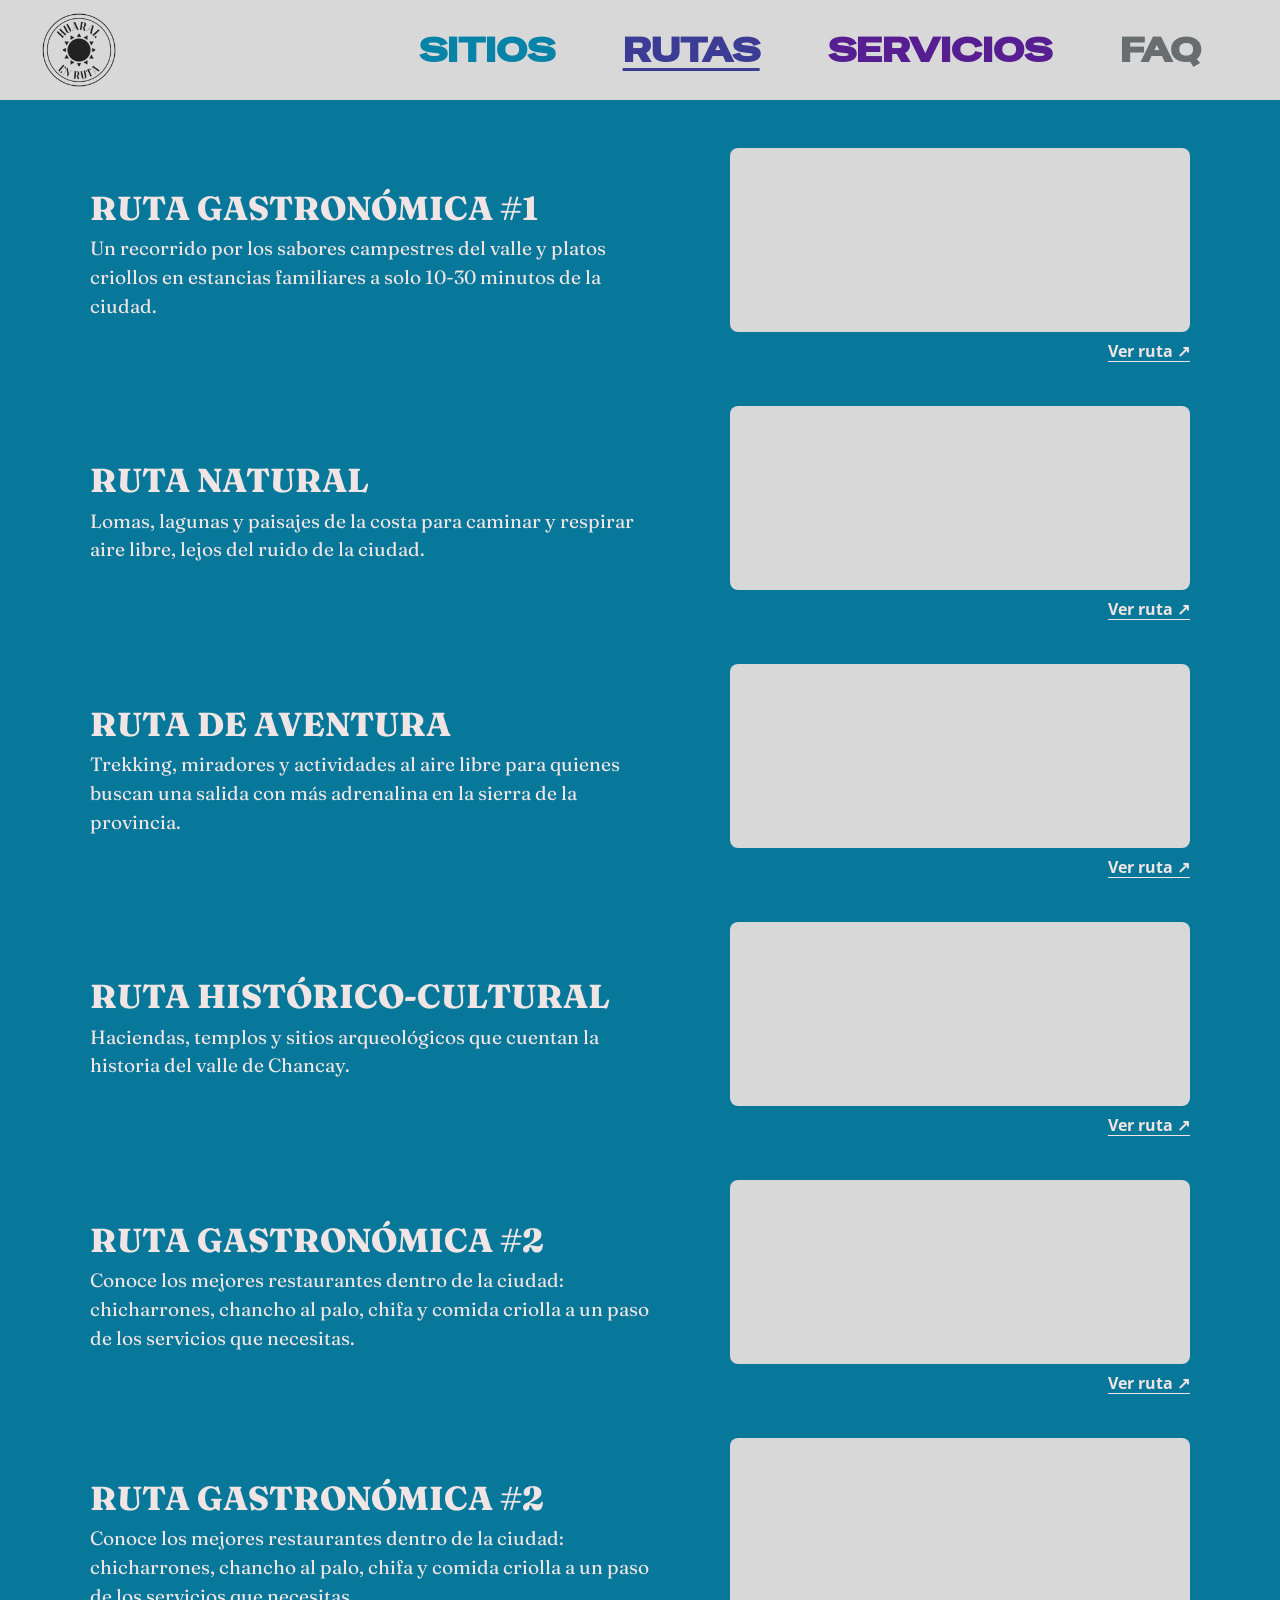
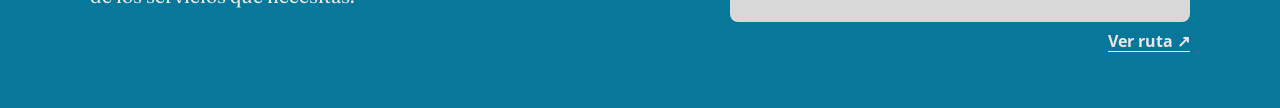
==== rutas.html @ da9bd29d "first commit" ====
<!doctype html>
<html lang="es">
<head>
  <meta charset="utf-8">
  <meta name="viewport" content="width=device-width, initial-scale=1">
  <meta name="description" content="Rutas turísticas en Huaral: gastronómica, natural, histórico-cultural y más, con mapas para recorrerlas.">
  <title>Rutas — Ruta Huaral</title>
  <link rel="stylesheet" href="styles.css">
  <link rel="preconnect" href="https://fonts.googleapis.com">
  <link rel="preconnect" href="https://fonts.gstatic.com" crossorigin>
  <link href="https://fonts.googleapis.com/css2?family=Fraunces:ital,opsz,wght@0,9..144,100..900;1,9..144,100..900&family=Open+Sans:wdth,wght@75..100,300..800&family=Special+Gothic+Expanded+One&display=swap" rel="stylesheet">
</head>
<body>
  <header class="site-header">
    <a class="brand" href="index.html" aria-label="Ruta Huaral, inicio">
      <img src="assets/logo-ruta-huaral.png" alt="Logo Ruta Huaral">
    </a>
    <nav class="main-nav" aria-label="Navegación principal">
      <a class="nav-sites" href="sitios.html">SITIOS</a>
      <a class="nav-routes" href="rutas.html" aria-current="page">RUTAS</a>
      <a class="nav-services" href="servicios.html">SERVICIOS</a>
      <a class="nav-faq" href="faq.html">FAQ</a>
    </nav>
    <button class="menu-toggle" aria-label="Abrir menú" aria-expanded="false" aria-controls="navigation">
      <span></span><span></span><span></span>
    </button>
  </header>

  <main class="routes-page">
    <h1 class="visually-hidden">Rutas turísticas de Huaral</h1>

    <!-- Cada <article> es una ruta: descripción a la izquierda y mapa a la derecha.
         IMPORTANTE: por ahora todas usan el mismo mapa. Cuando tengas un mapa propio
         para cada ruta, cambia el "mid=..." en el src del iframe y en el enlace "Ver ruta". -->

    <article class="route">
      <div class="route-text">
        <h2>RUTA GASTRONÓMICA #1</h2>
        <p>Un recorrido por los sabores campestres del valle y platos criollos en estancias familiares a solo 10-30 minutos de la ciudad.</p>
      </div>
      <div class="route-map">
        <iframe src="https://www.google.com/maps/d/u/0/embed?mid=1Fn6Ccrc8TDF1T9dse6u0wM9jaYeYWBY&amp;ehbc=2E312F"
          title="Mapa de la ruta gastronómica"
          loading="lazy"
          referrerpolicy="no-referrer-when-downgrade"
          allowfullscreen>
		</iframe>
        <a class="route-link" href="https://www.google.com/maps/d/viewer?mid=1Fn6Ccrc8TDF1T9dse6u0wM9jaYeYWBY" target="_blank" rel="noopener" aria-label="Abrir el mapa de RUTA GASTRONÓMICA en Google Maps (se abre en una pestaña nueva)">Ver ruta ↗</a>
      </div>
    </article>

    <article class="route">
      <div class="route-text">
        <h2>RUTA NATURAL</h2>
        <p>Lomas, lagunas y paisajes de la costa para caminar y respirar aire libre, lejos del ruido de la ciudad.</p>
      </div>
      <div class="route-map">
        <iframe
          src="https://www.google.com/maps/d/u/0/embed?mid=1Fn6Ccrc8TDF1T9dse6u0wM9jaYeYWBY&amp;ehbc=2E312F"
          title="Mapa de la ruta natural"
          loading="lazy"
          referrerpolicy="no-referrer-when-downgrade"
          allowfullscreen></iframe>
        <a class="route-link" href="https://www.google.com/maps/d/viewer?mid=1Fn6Ccrc8TDF1T9dse6u0wM9jaYeYWBY" target="_blank" rel="noopener" aria-label="Abrir el mapa de RUTA NATURAL en Google Maps (se abre en una pestaña nueva)">Ver ruta ↗</a>
      </div>
    </article>

    <article class="route">
      <div class="route-text">
        <h2>RUTA DE AVENTURA</h2>
        <p>Trekking, miradores y actividades al aire libre para quienes buscan una salida con más adrenalina en la sierra de la provincia.</p>
      </div>
      <div class="route-map">
        <iframe
          src="https://www.google.com/maps/d/u/0/embed?mid=1Fn6Ccrc8TDF1T9dse6u0wM9jaYeYWBY&amp;ehbc=2E312F"
          title="Mapa de la ruta de aventura"
          loading="lazy"
          referrerpolicy="no-referrer-when-downgrade"
          allowfullscreen></iframe>
        <a class="route-link" href="https://www.google.com/maps/d/viewer?mid=1Fn6Ccrc8TDF1T9dse6u0wM9jaYeYWBY" target="_blank" rel="noopener" aria-label="Abrir el mapa de RUTA DE AVENTURA en Google Maps (se abre en una pestaña nueva)">Ver ruta ↗</a>
      </div>
    </article>
	
	<article class="route">
      <div class="route-text">
        <h2>RUTA HISTÓRICO-CULTURAL</h2>
        <p>Haciendas, templos y sitios arqueológicos que cuentan la historia del valle de Chancay.</p>
      </div>
      <div class="route-map">
        <iframe
          src="https://www.google.com/maps/d/u/0/embed?mid=1Fn6Ccrc8TDF1T9dse6u0wM9jaYeYWBY&amp;ehbc=2E312F"
          title="Mapa de la ruta histórico-cultural"
          loading="lazy"
          referrerpolicy="no-referrer-when-downgrade"
          allowfullscreen></iframe>
        <a class="route-link" href="https://www.google.com/maps/d/viewer?mid=1Fn6Ccrc8TDF1T9dse6u0wM9jaYeYWBY" target="_blank" rel="noopener" aria-label="Abrir el mapa de RUTA HISTÓRICO-CULTURAL en Google Maps (se abre en una pestaña nueva)">Ver ruta ↗</a>
      </div>
    </article>
	
	<article class="route">
      <div class="route-text">
        <h2>RUTA GASTRONÓMICA #2</h2>
        <p>Conoce los mejores restaurantes dentro de la ciudad: chicharrones, chancho al palo, chifa y comida criolla a un paso de los servicios que necesitas.</p>
      </div>
      <div class="route-map">
        <iframe
          src="https://www.google.com/maps/d/u/0/embed?mid=1Fn6Ccrc8TDF1T9dse6u0wM9jaYeYWBY&amp;ehbc=2E312F"
          title="Mapa de la ruta gastronómica"
          loading="lazy"
          referrerpolicy="no-referrer-when-downgrade"
          allowfullscreen></iframe>
        <a class="route-link" href="https://www.google.com/maps/d/viewer?mid=1Fn6Ccrc8TDF1T9dse6u0wM9jaYeYWBY" target="_blank" rel="noopener" aria-label="Abrir el mapa de RUTA GASTRONÓMICA en Google Maps (se abre en una pestaña nueva)">Ver ruta ↗</a>
      </div>
    </article>
	
	<article class="route">
      <div class="route-text">
        <h2>RUTA GASTRONÓMICA #2</h2>
        <p>Conoce los mejores restaurantes dentro de la ciudad: chicharrones, chancho al palo, chifa y comida criolla a un paso de los servicios que necesitas.</p>
      </div>
      <div class="route-map">
        <iframe
          src="https://www.google.com/maps/d/u/0/embed?mid=1pjRcim1ooJuIt3tL_YDykotRq_PMRCI&ehbc=2E312F"
          title="Mapa de la ruta gastronómica"
          loading="lazy"
          referrerpolicy="no-referrer-when-downgrade"
          allowfullscreen></iframe>
        <a class="route-link" href="https://www.google.com/maps/d/u/0/edit?mid=1pjRcim1ooJuIt3tL_YDykotRq_PMRCI" target="_blank" rel="noopener" aria-label="Abrir el mapa de RUTA GASTRONÓMICA en Google Maps (se abre en una pestaña nueva)">Ver ruta ↗</a>
      </div>
    </article>
	
	
  </main>

  <script src="script.js"></script>
</body>
</html>
---- styles.css ----
/* Ruta Huaral — estilos basados en el mockup proporcionado */
:root {
  --header-bg: #d8d8d8;
  --hero-bg: #08789a;
  --sites: #0783a8;
  --routes: #3D3C95;
  --services: #571E92;
  --faq: #686d6f;
}

* { box-sizing: border-box; }

html { scroll-behavior: smooth; }

body {
  margin: 0;
  color: #fff;
  font-family: Georgia, "Times New Roman", serif;
}

.site-header {
  min-height: 100px;
  padding: 12px 6.2% 12px 3.3%;
  display: flex;
  align-items: center;
  justify-content: space-between;
  gap: 28px;
  background: var(--header-bg);
}

.brand {
  display: inline-flex;
  flex: 0 0 auto;
  width: 74px;
  height: 74px;
}

.brand img { display: block; width: 100%; height: 100%; }

.main-nav {
  display: flex;
  align-items: center;
  justify-content: space-between;
  gap: clamp(24px, 7.5vw, 68px);
  margin-left: auto;
}

.main-nav a {
  font-family: "Special Gothic Expanded One", "Arial Narrow", "Roboto Condensed", sans-serif;
  font-stretch: condensed;
  font-size: clamp(22px, 3.4vw, 34px);
  font-weight: 900;
  line-height: 1;
  text-decoration: none;
  white-space: nowrap;
  transition: opacity .18s ease;
}

.main-nav a:hover { opacity: .72; }
.nav-sites { color: var(--sites); }
.nav-routes { color: var(--routes); }
.nav-services { color: var(--services); }
.nav-faq { color: var(--faq); }

.menu-toggle {
  display: none;
  border: 0;
  padding: 8px;
  background: transparent;
  cursor: pointer;
}
.menu-toggle span {
  display: block;
  width: 26px;
  height: 3px;
  margin: 5px 0;
  background: #222;
}

.hero {
  min-height: 338px;
  padding: 45px 6.2% 44px 6.6%;
  display: grid;
  grid-template-columns: minmax(250px, 1fr) minmax(300px, 1.18fr);
  align-items: center;
  gap: clamp(32px, 6vw, 70px);
  background: var(--hero-bg);
  
  color: F0E5E4;
}

.hero-copy {
  font-family: "Fraunces", Arial, serif;
  font-size: clamp(32px, 1.9vw, 18px);
  line-height: 1.28;
  font-weight: 400;
}

.hero-copy p { margin: 10px 0 22px; }
.hero-copy p:last-child { margin-bottom: 0; }

.hero-media {
  width: 100%;
  overflow: hidden;
  border-radius: 13px;
  aspect-ratio: 1.44 / 1;
}

.hero-media img {
  display: block;
  width: 100%;
  height: 100%;
  object-fit: cover;
}

.placeholder-section {
  min-height: 1px;
  padding: 0;
  color: transparent;
  background: transparent;
}
.placeholder-section h2 { margin: 0; font-size: 1px; }

@media (min-width: 1000px) {
  .site-header { padding-left: max(3.3%, calc((100vw - 1200px) / 2)); padding-right: max(6.2%, calc((100vw - 1200px) / 2)); }
  .hero { padding-left: max(6.6%, calc((100vw - 1100px) / 2)); padding-right: max(6.2%, calc((100vw - 1100px) / 2)); }
}

@media (max-width: 650px) {
  .site-header {
    min-height: 82px;
    padding: 10px 20px;
    position: relative;
  }
  .brand { width: 62px; height: 62px; }
  .menu-toggle { display: block; margin-left: auto; }
  .main-nav {
    display: none;
    position: absolute;
    z-index: 5;
    top: 100%;
    left: 0;
    right: 0;
    margin: 0;
    padding: 18px 24px 22px;
    background: var(--header-bg);
    flex-direction: column;
    align-items: flex-start;
    gap: 18px;
  }
  .main-nav.is-open { display: flex; }
  .main-nav a { font-size: 27px; }
  .hero {
    padding: 30px 24px 34px;
    grid-template-columns: 1fr;
    gap: 24px;
  }
  .hero-copy { font-size: 17px; }
  .hero-media { aspect-ratio: 1.44 / 1; }
}

@media (prefers-reduced-motion: reduce) {
  html { scroll-behavior: auto; }
  *, *::before, *::after { transition-duration: .01ms !important; }
}

/* ===== Página SITIOS ===== */
.visually-hidden {
  position: absolute;
  width: 1px;
  height: 1px;
  overflow: hidden;
  clip: rect(0 0 0 0);
  white-space: nowrap;
}

/* Enlace activo del menú: subrayado, como en el mockup */
.main-nav a[aria-current="page"] {
  text-decoration: underline;
  text-underline-offset: 6px;
  text-decoration-thickness: 3px;
}

.site-card {
  min-height: 420px;
  padding: 56px 6.2% 56px 6.6%;
  display: grid;
  grid-template-columns: minmax(250px, 1fr) minmax(300px, 1.18fr);
  align-items: center;
  gap: clamp(32px, 6vw, 70px);
  background: var(--hero-bg);
  color: #F0E5E4;
}

/* Imagen a la izquierda, texto a la derecha */
.site-card--reverse {
  grid-template-columns: minmax(300px, 1.18fr) minmax(250px, 1fr);
}
.site-card--reverse .site-media { order: -1; }

.site-text h2 {
  margin: 0 0 18px;
  font-family: "Fraunces", Georgia, serif;
  font-size: clamp(30px, 3.6vw, 46px);
  font-weight: 800;
  line-height: 1.1;
}

.site-text p {
  margin: 0 0 28px;
  max-width: 34ch;
  font-family: "Fraunces", Georgia, serif;
  font-size: clamp(18px, 1.6vw, 22px);
  line-height: 1.45;
}

.site-more {
  color: #F0E5E4;
  font-family: "Special Gothic Expanded One", "Arial Narrow", sans-serif;
  font-size: 20px;
  text-decoration: underline;
  text-underline-offset: 5px;
}
.site-more:hover { opacity: .7; }
.site-more:focus-visible,
.main-nav a:focus-visible {
  outline: 3px solid #000;
  outline-offset: 4px;
}

.site-media {
  width: 100%;
  overflow: hidden;
  border-radius: 20px;
  aspect-ratio: 1.5 / 1;
}
.site-media img {
  display: block;
  width: 100%;
  height: 100%;
  object-fit: cover;
}

@media (min-width: 1000px) {
  .site-card {
    padding-left: max(6.6%, calc((100vw - 1100px) / 2));
    padding-right: max(6.2%, calc((100vw - 1100px) / 2));
  }
}

@media (max-width: 650px) {
  .site-card,
  .site-card--reverse {
    min-height: 0;
    padding: 36px 24px;
    grid-template-columns: 1fr;
    gap: 22px;
  }
  /* En móvil, la imagen siempre arriba del texto */
  .site-card .site-media,
  .site-card--reverse .site-media { order: -1; }
  .site-text p { max-width: none; }
}

/* ===== Página SERVICIOS ===== */
.services {
  --visible: 4;
  --gap: 14px;
  position: relative;
  min-height: calc(100vh - 100px);
  padding: 56px 72px;
  display: flex;
  align-items: center;
  background: var(--hero-bg);
  font-family: "Open Sans", Arial, sans-serif;
}

.carousel-track {
  display: flex;
  gap: var(--gap);
  width: 100%;
  margin: 0;
  padding: 0;
  list-style: none;
  overflow-x: auto;
  scroll-snap-type: x mandatory;
  scroll-behavior: smooth;
  scrollbar-width: none;
}
.carousel-track::-webkit-scrollbar { display: none; }

.service-item {
  flex: 0 0 calc((100% - var(--gap) * (var(--visible) - 1)) / var(--visible));
  scroll-snap-align: start;
}

.service-item a {
  display: flex;
  flex-direction: column;
  gap: 16px;
  color: #fff;
  text-decoration: none;
}

/* Reserva dos líneas para que todas las imágenes queden alineadas */
.service-name {
  min-height: 2.4em;
  display: flex;
  align-items: center;
  justify-content: center;
  text-align: center;
  font-size: clamp(22px, 2.4vw, 32px);
  font-stretch: 75%;
  line-height: 1.1;
  text-underline-offset: 5px;
}

.service-item img {
  display: block;
  width: 100%;
  aspect-ratio: 0.77 / 1;
  object-fit: cover;
  border-radius: 14px;
  transition: transform .2s ease;
}

.service-item a:hover .service-name,
.service-item a:focus-visible .service-name { text-decoration: underline; }
.service-item a:hover img { transform: scale(1.02); }
.service-item a:focus-visible { outline: 3px solid #fff; outline-offset: 6px; border-radius: 14px; }

.carousel-arrow {
  position: absolute;
  top: 60%;
  z-index: 2;
  width: 56px;
  height: 56px;
  padding: 0;
  display: grid;
  place-items: center;
  border: 0;
  background: transparent;
  color: #cfd3d6;
  cursor: pointer;
  transform: translateY(-50%);
  transition: opacity .18s ease, color .18s ease;
}
.carousel-prev { left: 8px; }
.carousel-next { right: 8px; }
.carousel-arrow svg {
  width: 44px;
  height: 44px;
  fill: none;
  stroke: currentColor;
  stroke-width: 4;
  stroke-linecap: round;
  stroke-linejoin: round;
}
.carousel-arrow:hover { color: #fff; }
.carousel-arrow:focus-visible { outline: 3px solid #fff; border-radius: 8px; }
.carousel-arrow:disabled { opacity: .25; cursor: default; }

@media (max-width: 1000px) {
  .services { --visible: 3; }
}

@media (max-width: 650px) {
  .services {
    --visible: 1.4;
    min-height: 0;
    padding: 36px 52px;
  }
  .carousel-arrow { width: 44px; height: 44px; }
  .carousel-arrow svg { width: 32px; height: 32px; }
  .carousel-prev { left: 4px; }
  .carousel-next { right: 4px; }
}

@media (prefers-reduced-motion: reduce) {
  .carousel-track { scroll-behavior: auto; }
  .service-item img { transition: none; }
}

/* ===== Página FAQ ===== */
.faq-page {
  min-height: calc(100vh - 100px);
  padding: 56px 24px 72px;
  background: var(--hero-bg);
}

.faq-title {
  max-width: 820px;
  margin: 0 auto 36px;
  font-family: "Fraunces", Georgia, serif;
  font-size: clamp(34px, 5vw, 52px);
  font-weight: 800;
  line-height: 1.1;
}

.faqs {
  max-width: 820px;
  margin: 0 auto;
  display: grid;
  gap: 20px;
  counter-reset: faq;
}

.faq-item {
  position: relative;
  padding: 28px 32px 30px 88px;
  border-radius: 16px;
  background: #fff;
  color: #1d2427;
  box-shadow: 0 6px 18px rgba(0, 0, 0, .16);
  counter-increment: faq;
}

/* Número de la pregunta (decorativo, lo genera el CSS) */
.faq-item::before {
  content: counter(faq);
  position: absolute;
  top: 26px;
  left: 28px;
  width: 40px;
  height: 40px;
  display: grid;
  place-items: center;
  border-radius: 50%;
  background: var(--hero-bg);
  color: #fff;
  font-family: "Special Gothic Expanded One", Arial, sans-serif;
  font-size: 18px;
}

.question-text {
  margin: 0 0 12px;
  color: #065673;
  font-family: "Fraunces", Georgia, serif;
  font-size: clamp(21px, 2.4vw, 26px);
  font-weight: 700;
  line-height: 1.25;
}

.answer-text {
  margin: 0;
  max-width: 68ch;
  font-family: Georgia, "Times New Roman", serif;
  font-size: clamp(17px, 1.5vw, 19px);
  line-height: 1.65;
}

@media (max-width: 650px) {
  .faq-page { padding: 36px 16px 48px; }
  .faq-item { padding: 74px 22px 24px; }
  .faq-item::before { top: 22px; left: 22px; }
}

/* ===== Página RUTAS ===== */
.routes-page {
  min-height: calc(100vh - 100px);
  padding: 48px 6.2% 56px 6.6%;
  display: flex;
  flex-direction: column;
  justify-content: center;
  gap: 44px;
  background: var(--hero-bg);
  color: #000;
  font-family: "Open Sans", Arial, sans-serif;
}

.route {
  width: 100%;
  max-width: 1100px;
  margin: 0 auto;
  display: grid;
  grid-template-columns: 1fr minmax(280px, 460px);
  align-items: center;
  gap: clamp(24px, 6vw, 80px);
}

.route-text h2 {
  margin: 0 0 8px;
  font-size: clamp(24px, 2.6vw, 34px);
  font-weight: 800;
  line-height: 1.1;
  
  font-family: "Fraunces", "Open Sans", Arial, sans-serif;
  color: #F0E5E4;
}

.route-text p {
  margin: 0;
  max-width: 52ch;
  font-size: clamp(17px, 1.5vw, 20px);
  line-height: 1.5;
  
  font-family: "Fraunces", "Open Sans", Arial, sans-serif;
  color: #F0E5E4;
}

.route-map { display: grid; gap: 8px; }

/* Mantiene la proporción 5:2 del iframe original (500 × 200) y se adapta al ancho */
.route-map iframe {
  display: block;
  width: 100%;
  height: auto;
  aspect-ratio: 5 / 2;
  min-height: 180px;
  border: 0;
  border-radius: 8px;
  background: var(--header-bg);
}

.route-link {
  justify-self: end;
  font-size: 16px;
  font-weight: 700;
  text-decoration: underline;
  text-underline-offset: 4px;
  
  color: #F0E5E4;
}
.route-link:hover { opacity: .7; }
.route-link:focus-visible { outline: 3px solid #000; outline-offset: 4px; }


/* ********* */
.roster-table {
    width: 100%;
    border-collapse: collapse;
    font-family: 'Helvetica Neue', Arial, sans-serif;
}

.roster-table caption {
    font-size: 1.5rem;
    font-weight: bold;
    margin-bottom: 1.5rem;
    text-align: left;
}

.roster-table thead th {
    background-color: #333;
    color: white;
    font-weight: 600;
    text-align: left;
    padding: 12px 15px;
    font-size: 0.9rem;
    text-transform: uppercase;
}
.roster-table .th-center {
    text-align: center;
}

.roster-table tbody td {
    padding: 12px 15px;
    border-bottom: 1px solid #ddd;
}
.roster-table .td-center {
    text-align: center;
}

.roster-table .player-name {
    font-weight: bold;
}
  
/* Zebra-striping for readability */
.roster-table tbody tr:nth-of-type(even) {
    background-color: #f8f8f8;
}

.roster-table tbody tr:hover {
    background-color: #efefef;
}  

/****/


@media (min-width: 1000px) {
  .routes-page {
    padding-left: max(6.6%, calc((100vw - 1100px) / 2));
    padding-right: max(6.2%, calc((100vw - 1100px) / 2));
  }
}

@media (max-width: 800px) {
  .routes-page { padding: 36px 24px 44px; gap: 36px; }
  .route { grid-template-columns: 1fr; gap: 16px; }
  /* En pantallas pequeñas el mapa se ve mejor un poco más alto */
  .route-map iframe { aspect-ratio: 4 / 3; min-height: 0; }
  .route-link { justify-self: start; }
  

  
}
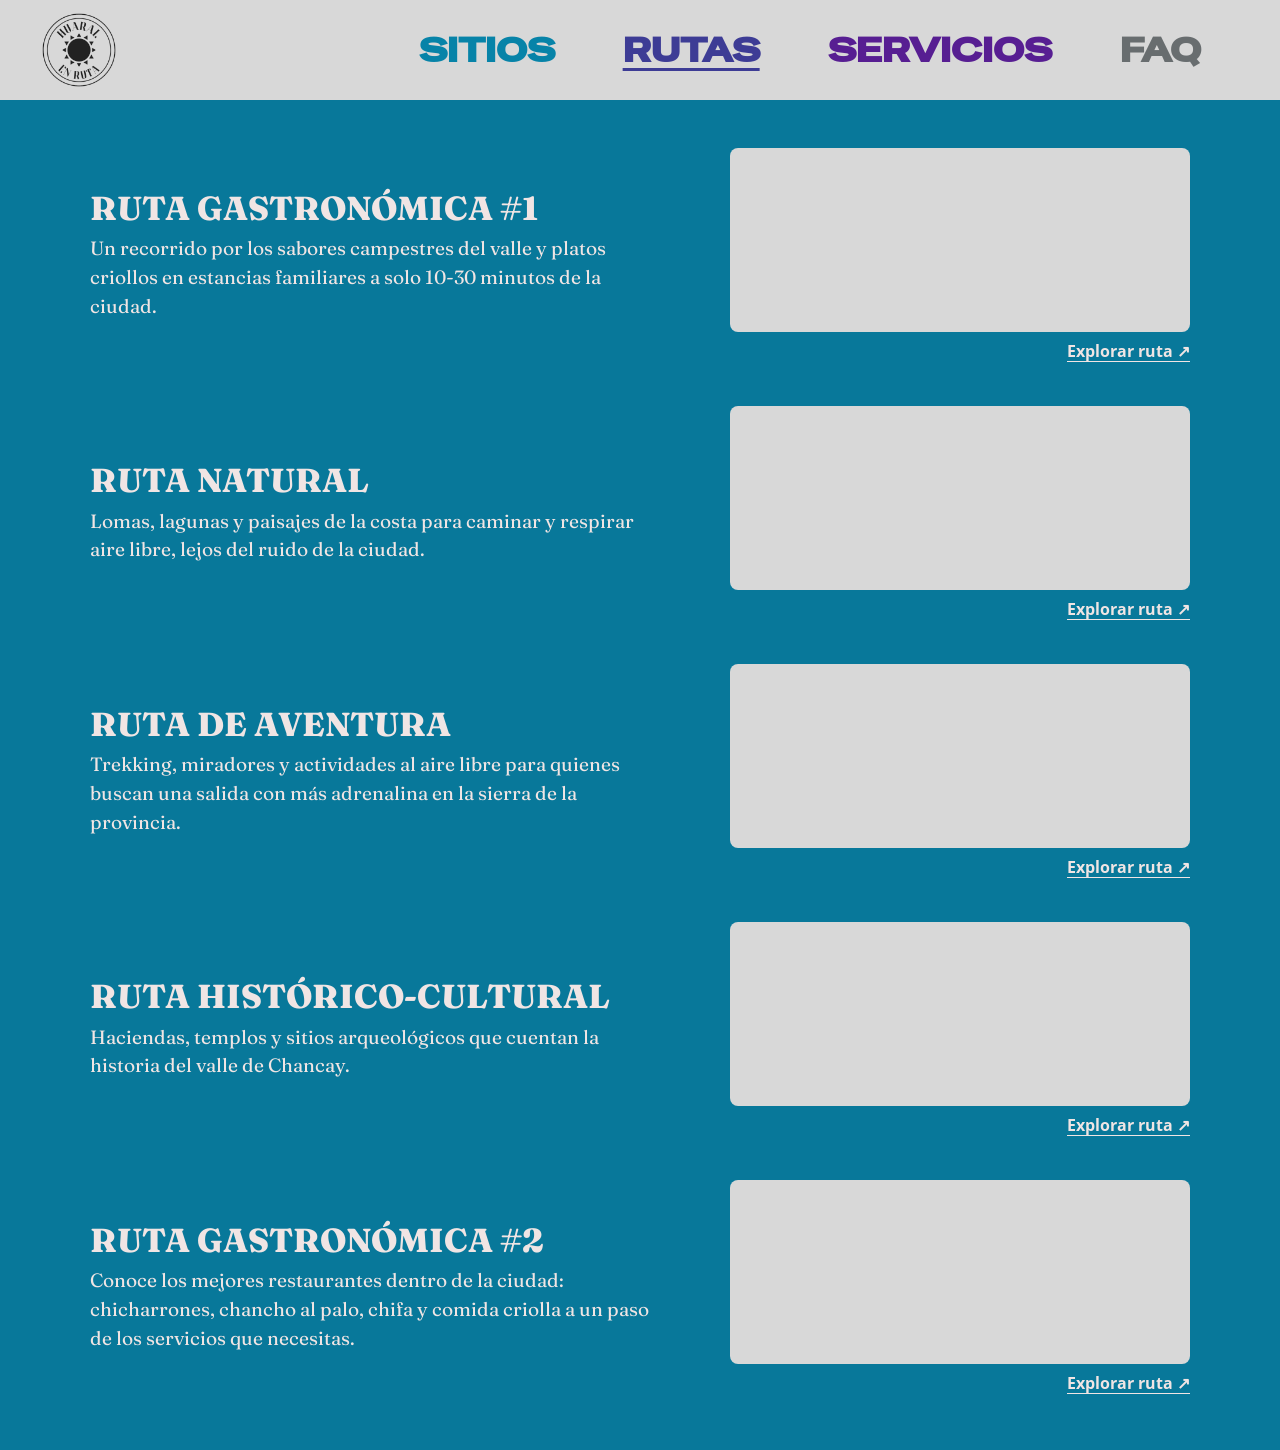
==== commit d9d017b4: "Botón para ver todos los sitios; página de todos los sitios; enlaces a rutas en Google My Maps actua" ====
--- a/rutas.html
+++ b/rutas.html
@@ -31,7 +31,7 @@
 
     <!-- Cada <article> es una ruta: descripción a la izquierda y mapa a la derecha.
          IMPORTANTE: por ahora todas usan el mismo mapa. Cuando tengas un mapa propio
-         para cada ruta, cambia el "mid=..." en el src del iframe y en el enlace "Ver ruta". -->
+         para cada ruta, cambia el "mid=..." en el src del iframe y en el enlace "Explorar ruta". -->
 
     <article class="route">
       <div class="route-text">
@@ -39,13 +39,13 @@
         <p>Un recorrido por los sabores campestres del valle y platos criollos en estancias familiares a solo 10-30 minutos de la ciudad.</p>
       </div>
       <div class="route-map">
-        <iframe src="https://www.google.com/maps/d/u/0/embed?mid=1Fn6Ccrc8TDF1T9dse6u0wM9jaYeYWBY&amp;ehbc=2E312F"
+        <iframe src="https://www.google.com/maps/d/u/0/embed?mid=1MNrFtm5AgvcjRe3IvxmFdHse65mkPOw&ehbc=2E312F&noprof=1"
           title="Mapa de la ruta gastronómica"
           loading="lazy"
           referrerpolicy="no-referrer-when-downgrade"
           allowfullscreen>
 		</iframe>
-        <a class="route-link" href="https://www.google.com/maps/d/viewer?mid=1Fn6Ccrc8TDF1T9dse6u0wM9jaYeYWBY" target="_blank" rel="noopener" aria-label="Abrir el mapa de RUTA GASTRONÓMICA en Google Maps (se abre en una pestaña nueva)">Ver ruta ↗</a>
+        <a class="route-link" href="https://www.google.com/maps/d/viewer?mid=1MNrFtm5AgvcjRe3IvxmFdHse65mkPOw" target="_blank" rel="noopener" aria-label="Abrir el mapa de RUTA GASTRONÓMICA en Google Maps (se abre en una pestaña nueva)">Explorar ruta ↗</a>
       </div>
     </article>
 
@@ -56,12 +56,12 @@
       </div>
       <div class="route-map">
         <iframe
-          src="https://www.google.com/maps/d/u/0/embed?mid=1Fn6Ccrc8TDF1T9dse6u0wM9jaYeYWBY&amp;ehbc=2E312F"
+          src="https://www.google.com/maps/d/u/0/embed?mid=11vtF_il6Rxh46BiPWcrsvAIyE12yQMw&ehbc=2E312F&noprof=1"
           title="Mapa de la ruta natural"
           loading="lazy"
           referrerpolicy="no-referrer-when-downgrade"
           allowfullscreen></iframe>
-        <a class="route-link" href="https://www.google.com/maps/d/viewer?mid=1Fn6Ccrc8TDF1T9dse6u0wM9jaYeYWBY" target="_blank" rel="noopener" aria-label="Abrir el mapa de RUTA NATURAL en Google Maps (se abre en una pestaña nueva)">Ver ruta ↗</a>
+        <a class="route-link" href="https://www.google.com/maps/d/viewer?mid=11vtF_il6Rxh46BiPWcrsvAIyE12yQMw" target="_blank" rel="noopener" aria-label="Abrir el mapa de RUTA NATURAL en Google Maps (se abre en una pestaña nueva)">Explorar ruta ↗</a>
       </div>
     </article>
 
@@ -72,12 +72,12 @@
       </div>
       <div class="route-map">
         <iframe
-          src="https://www.google.com/maps/d/u/0/embed?mid=1Fn6Ccrc8TDF1T9dse6u0wM9jaYeYWBY&amp;ehbc=2E312F"
+          src="https://www.google.com/maps/d/u/0/embed?mid=1IzjDOBiAIBIzSvPlXwdc7G9A6jBu0mk&ehbc=2E312F&noprof=1"
           title="Mapa de la ruta de aventura"
           loading="lazy"
           referrerpolicy="no-referrer-when-downgrade"
           allowfullscreen></iframe>
-        <a class="route-link" href="https://www.google.com/maps/d/viewer?mid=1Fn6Ccrc8TDF1T9dse6u0wM9jaYeYWBY" target="_blank" rel="noopener" aria-label="Abrir el mapa de RUTA DE AVENTURA en Google Maps (se abre en una pestaña nueva)">Ver ruta ↗</a>
+        <a class="route-link" href="https://www.google.com/maps/d/viewer?mid=1IzjDOBiAIBIzSvPlXwdc7G9A6jBu0mk" target="_blank" rel="noopener" aria-label="Abrir el mapa de RUTA DE AVENTURA en Google Maps (se abre en una pestaña nueva)">Explorar ruta ↗</a>
       </div>
     </article>
 	
@@ -88,12 +88,12 @@
       </div>
       <div class="route-map">
         <iframe
-          src="https://www.google.com/maps/d/u/0/embed?mid=1Fn6Ccrc8TDF1T9dse6u0wM9jaYeYWBY&amp;ehbc=2E312F"
+          src="https://www.google.com/maps/d/u/0/embed?mid=1BiSCQN1b9zy1ETPZ1qdFFwFYbErJVkw&ehbc=2E312F&noprof=1"
           title="Mapa de la ruta histórico-cultural"
           loading="lazy"
           referrerpolicy="no-referrer-when-downgrade"
           allowfullscreen></iframe>
-        <a class="route-link" href="https://www.google.com/maps/d/viewer?mid=1Fn6Ccrc8TDF1T9dse6u0wM9jaYeYWBY" target="_blank" rel="noopener" aria-label="Abrir el mapa de RUTA HISTÓRICO-CULTURAL en Google Maps (se abre en una pestaña nueva)">Ver ruta ↗</a>
+        <a class="route-link" href="https://www.google.com/maps/d/viewer?mid=1BiSCQN1b9zy1ETPZ1qdFFwFYbErJVkw" target="_blank" rel="noopener" aria-label="Abrir el mapa de RUTA HISTÓRICO-CULTURAL en Google Maps (se abre en una pestaña nueva)">Explorar ruta ↗</a>
       </div>
     </article>
 	
@@ -104,32 +104,15 @@
       </div>
       <div class="route-map">
         <iframe
-          src="https://www.google.com/maps/d/u/0/embed?mid=1Fn6Ccrc8TDF1T9dse6u0wM9jaYeYWBY&amp;ehbc=2E312F"
+          src="https://www.google.com/maps/d/u/0/embed?mid=1_ufe3__207GsQhp_GM7bQleOssh339E&ehbc=2E312F&noprof=1"
           title="Mapa de la ruta gastronómica"
           loading="lazy"
           referrerpolicy="no-referrer-when-downgrade"
           allowfullscreen></iframe>
-        <a class="route-link" href="https://www.google.com/maps/d/viewer?mid=1Fn6Ccrc8TDF1T9dse6u0wM9jaYeYWBY" target="_blank" rel="noopener" aria-label="Abrir el mapa de RUTA GASTRONÓMICA en Google Maps (se abre en una pestaña nueva)">Ver ruta ↗</a>
+        <a class="route-link" href="https://www.google.com/maps/d/viewer?mid=1_ufe3__207GsQhp_GM7bQleOssh339E" target="_blank" rel="noopener" aria-label="Abrir el mapa de RUTA GASTRONÓMICA en Google Maps (se abre en una pestaña nueva)">Explorar ruta ↗</a>
       </div>
     </article>
-	
-	<article class="route">
-      <div class="route-text">
-        <h2>RUTA GASTRONÓMICA #2</h2>
-        <p>Conoce los mejores restaurantes dentro de la ciudad: chicharrones, chancho al palo, chifa y comida criolla a un paso de los servicios que necesitas.</p>
-      </div>
-      <div class="route-map">
-        <iframe
-          src="https://www.google.com/maps/d/u/0/embed?mid=1pjRcim1ooJuIt3tL_YDykotRq_PMRCI&ehbc=2E312F"
-          title="Mapa de la ruta gastronómica"
-          loading="lazy"
-          referrerpolicy="no-referrer-when-downgrade"
-          allowfullscreen></iframe>
-        <a class="route-link" href="https://www.google.com/maps/d/u/0/edit?mid=1pjRcim1ooJuIt3tL_YDykotRq_PMRCI" target="_blank" rel="noopener" aria-label="Abrir el mapa de RUTA GASTRONÓMICA en Google Maps (se abre en una pestaña nueva)">Ver ruta ↗</a>
-      </div>
-    </article>
-	
-	
+		
   </main>
 
   <script src="script.js"></script>
--- a/styles.css
+++ b/styles.css
@@ -573,6 +573,47 @@
     background-color: #efefef;
 }  
 
+/** BOTÓN "VER TODOS LOS SITIOS" **/
+
+/* Franja con el mismo fondo azul y el botón centrado */
+.all-sites {
+  padding: 0 24px 56px;
+  display: flex;
+  justify-content: center;
+  background: var(--hero-bg);
+}
+
+.all-sites-button {
+  display: inline-block;
+  padding: 0 25px;
+  background-color: #fbeee0;
+  border: 2px solid #422800;
+  border-radius: 30px;
+  box-shadow: #422800 4px 4px 0 0;
+  color: #422800;
+  cursor: pointer;
+  font-family: "Special Gothic Expanded One", "Arial Narrow", sans-serif;
+  font-size: 18px;
+  line-height: 50px;
+  text-align: center;
+  text-decoration: none;
+  user-select: none;
+  -webkit-user-select: none;
+  touch-action: manipulation;
+}
+
+.all-sites-button:hover { background-color: #fff; }
+
+.all-sites-button:active {
+  box-shadow: #422800 2px 2px 0 0;
+  transform: translate(2px, 2px);
+}
+
+.all-sites-button:focus-visible {
+  outline: 3px solid #fff;
+  outline-offset: 4px;
+}
+
 /****/
 
 
@@ -589,7 +630,5 @@
   /* En pantallas pequeñas el mapa se ve mejor un poco más alto */
   .route-map iframe { aspect-ratio: 4 / 3; min-height: 0; }
   .route-link { justify-self: start; }
-  
-
-  
-}
+}
+
